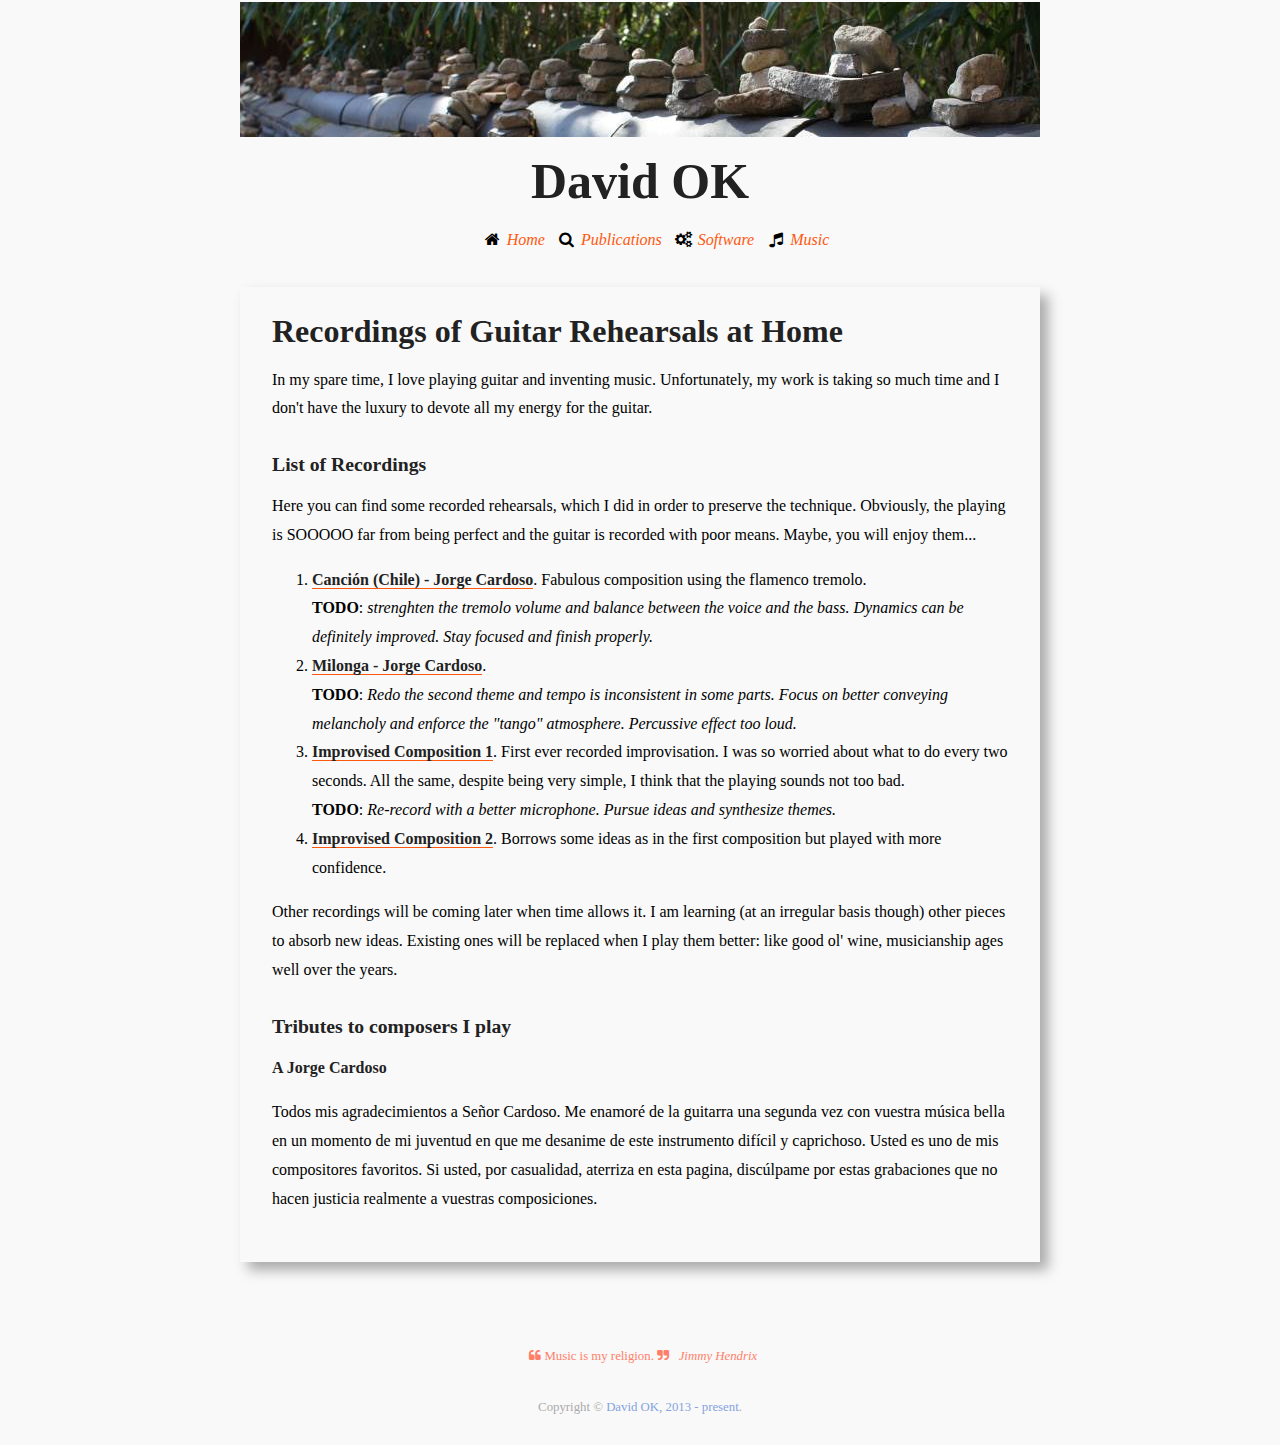
==== music.html @ e2bb1173 "Uploaded files" ====
<!DOCTYPE html>
<html>
  <head>
    <meta charset="utf-8" />
    <!--[if lt IE 9]>
        <script src="http://html5shiv.googlecode.com/svn/trunk/html5.js">
        </script>
    <![endif]-->
    <meta name="viewport" content="width=device-width, target-densitydpi=device-dpi" />
    <link rel="stylesheet" href="assets/css/style.css" />
    <link rel="stylesheet" href="assets/css/font-awesome.css" />
    <title>David Ok</title>
  </head>
    
  <body>
    <!-- ============================= HEADER ========================== -->
    <header>
      <h1>David OK</h1>
      <nav>
        <ul class="nav-list">
          <li><i class="icon-home"></i> <a href="index.html">Home</a></li>
          <li><i class="icon-search"></i> <a href="publications.html">Publications</a></li>
          <li><i class="icon-cogs"></i> <a href="software.html">Software</a></li>
          <li><i class="icon-music"></i> <a href="music.html">Music</a></li>
        </ul>
      </nav>
    </header>

      
      
    <section id="music">
      <article>
        <h2>Recordings of Guitar Rehearsals at Home</h2>

        <p>In my spare time, I love playing guitar and inventing music. Unfortunately, my work is taking so much time and I don't have the luxury to devote all my energy for the guitar.</p>

        
        
        <h3>List of Recordings</h3>
        <p>Here you can find some recorded rehearsals, which I did in order to preserve the technique. Obviously, the playing is SOOOOO far from being perfect and the guitar is recorded with poor means. Maybe, you will enjoy them...</p>
        
        <ol>
            <li><a href="https://dl.dropbox.com/u/80774144/music/rehearsal/cancion-chile-jorge-cardoso.mp3">Canción (Chile) - Jorge Cardoso</a>. Fabulous composition using the flamenco tremolo.<br/>
            <b>TODO</b>: <i>strenghten the tremolo volume and balance between the voice and the bass. Dynamics can be definitely improved. Stay focused and finish properly.</i></li>
            <li>
                <a href="https://dl.dropbox.com/u/80774144/music/rehearsal/milonga-jorge-cardoso.mp3">Milonga - Jorge Cardoso</a>.<br/> 
                <b>TODO</b>: <i>Redo the second theme and tempo is inconsistent in some parts. Focus on better conveying melancholy and enforce the "tango" atmosphere. Percussive effect too loud.</i>
            </li>
            <li>
                <a href="https://dl.dropbox.com/u/80774144/music/compo-impro/impro1.mp3">Improvised Composition 1</a>. First ever recorded improvisation. I was so worried about what to do every two seconds. All the same, despite being very simple, I think that the playing sounds not too bad.<br/>
                <b>TODO</b>: <em>Re-record with a better microphone. Pursue ideas and synthesize themes.</em></li>
            </li>
            <li>
                <a href="https://dl.dropbox.com/u/80774144/music/compo-impro/impro2.mp3">Improvised Composition 2</a>. Borrows some ideas as in the first composition but played with more confidence.
            </li>
        </ol>
        <p>Other recordings will be coming later when time allows it. I am learning (at an irregular basis though) other pieces to absorb new ideas. Existing ones will be replaced when I play them better: like good ol' wine, musicianship ages well over the years.</p>
        
        
        <h3>Tributes to composers I play</h3>
        <h4>A Jorge Cardoso</h4>
        <p>Todos mis agradecimientos a Señor Cardoso. Me enamoré de la guitarra una segunda vez con vuestra música bella en un momento de mi juventud en que me desanime de este instrumento difícil y caprichoso. Usted es uno de mis compositores favoritos. Si usted, por casualidad, aterriza en esta pagina, discúlpame por estas grabaciones que no hacen justicia realmente a vuestras composiciones.</p>
      </article>
        
       
    </section>
      
      
      
      
    <!-- ============================= FOOTER ========================== -->
    <footer>
      <p class="quote">
          <i class="icon-quote-left"></i> Music is my religion. <i class="icon-quote-right"></i>
          <i class="quoted-author">Jimmy Hendrix</i>
      </p>   
      <a href="">Copyright &copy; <span>David OK, 2013 - present</span>.</a>
    </footer>


    <!-- =============== Javascript code for smooth scrolling ========== -->
    <script type="text/javascript" src="assets/js/jquery.min.js"></script>
    <script type="text/javascript">
    $('a[href^="#"]').click
    (
        function()
        {
            var link_name = $(this).attr("href");
            $('html, body').animate
            (
                { scrollTop: $(link_name).offset().top },
                'fast'
            );
        return false;
    });
    </script>
    <script>
    $('footer').click(
        function() {
            $('body, html').animate(
                { scrollTop: 0 },
                'fast'
            );
            return false;
        }
    );
    </script>
  </body>
</html>
---- assets/css/style.css ----
@import 'normalize.css';

/* General style options */
body {
    /* font */
    background: #f9f9f9;
    font: /*18px/27px*/ 16px/1.8 Georgia, "Times New Roman", Times, serif;
    font-size: 1em;
}

/* Headers */
h1, h2, h3, h4, h5, h6 {
    line-height: normal;
    color: #222;
}
h1, h2 { font-weight: 600; }
h1, h2, h3 { margin: 30px 0 8px; }
h1:first-child, h2:first-child, h3:first-child { margin-top: 8px; }
h1 { font-size: 2.4em; margin-bottom:10px; }
h2 { font-size: 2em }
h3 { font-size: 123.1% }

/* Paragraph */
p { text-align: left; }

/* URL */
a { color: #222; border-bottom:1px solid #fe580f; text-decoration:none; }
a:hover { color: #fe580f; }
a:link, a:visited {
  -moz-transition: all 0.6s;
  -webkit-transition: all 0.6s;
  transition: all 0.6s;
}

/* Bold fonts */
strong, b {
  -webkit-font-smoothing: antialiased;
  text-rendering: optimizelegibility;
}

/* Block quote */
blockquote { 
    padding-left: 10px;
    margin-left: 0;
    border-left: 4px solid #999;
}

table th, table td { border:1px solid #999; padding:6px 12px }
table th { text-align:left;background:#eee }
table tr:nth-child(2n) { background:#fafafa }

ul ul,ol ul,ul ol,ol ol { margin-top:.2em; margin-bottom:.5em }

/* Header section */
header {
    /* position */
    margin-top: -0.4em;
    text-align: center;
    /* special options for sliding body text. */
    z-index: 1;
}

header h1 {
    /* Background image */
    background: url('../../banner.jpg') no-repeat top;
    /* Positioning */
    margin: auto;
    min-width: 400px;
    padding-top: 3em;
    /* Fonts */
    font-size: 50px;
    font-weight: 700;
    line-height: 1.17em;
    color: #222;
}

nav {
    margin: auto;
    min-width: 400px;
    max-width: 650px;
    display: block;
}
nav ul { list-style-type: none; }
nav li { display: inline-block; margin-right: 0.5em; }
nav a { font-style: italic; color: #fe580f; border: none; }
nav a:hover { color: #222; }

/* Main text section */
section {
    /* position */
    margin: auto;
    padding: 2em;
    padding-top: 1em;
    /* dimensions */
    min-width: 400px;
    max-width: 800px;
}

article {
    /* fancy layout */
    box-shadow: 8px 8px 12px #aaa;
    /*-webkit-border-radius: 10px;
    -moz-border-radius: 10px;
    border-radius: 10px;*/
    padding: 2em;
    padding-top: 1.1em;
    margin: auto;
    margin-bottom: 2em;
}

#email {
    position: relative;
    top: 6px;
}

/* Footer section */
footer {
    /* position */
    margin: 0.5em auto;
    padding: 3em;
    padding-top: 0;
    padding-bottom: 0;
    /* dimensions */
    width: 70%;
    min-width: 400px;
    /* font */
    font-size: 0.8em;
    text-align: center;
}

footer a {
    color:#aaa;
    padding:15px 0 20px;
    display:block;
    border: none;
}

footer a span { color: #85a3e0; }
footer a:hover { color: #222; border:0; }
footer a:hover span { color: #fe580f; color:#36c; }
footer a:link span, footer a:visited span {
  -moz-transition: all 0.6s;
  -webkit-transition: all 0.6s;
  transition: all 0.6s;
}

#publications a { font-weight: bold; }
#music a { font-weight: bold; }
#portrait {
    margin-top: 0.8em;
    margin-left: 1em;
    height: 9em;
    float: right;
    box-shadow: 8px 8px 12px #aaa;
    /*-webkit-border-radius: 10px;
    -moz-border-radius: 10px;
    border-radius: 10px;*/
}

/* Quote section */
.quote {
    text-align: center;
    width: 80%;
    max-width: 500px;
    margin: auto;
    padding: 1em;
    color: rgb(255,127,105);
}

.quoted-author {
    position: relative;
    left: 0.5em;
}


@media all and (max-width: 600px) {
    header h1 { text-align: left; padding-left: 75px; }
    nav li {
        display: block;
        text-align: left;
        padding-left: 50px;
    }
}
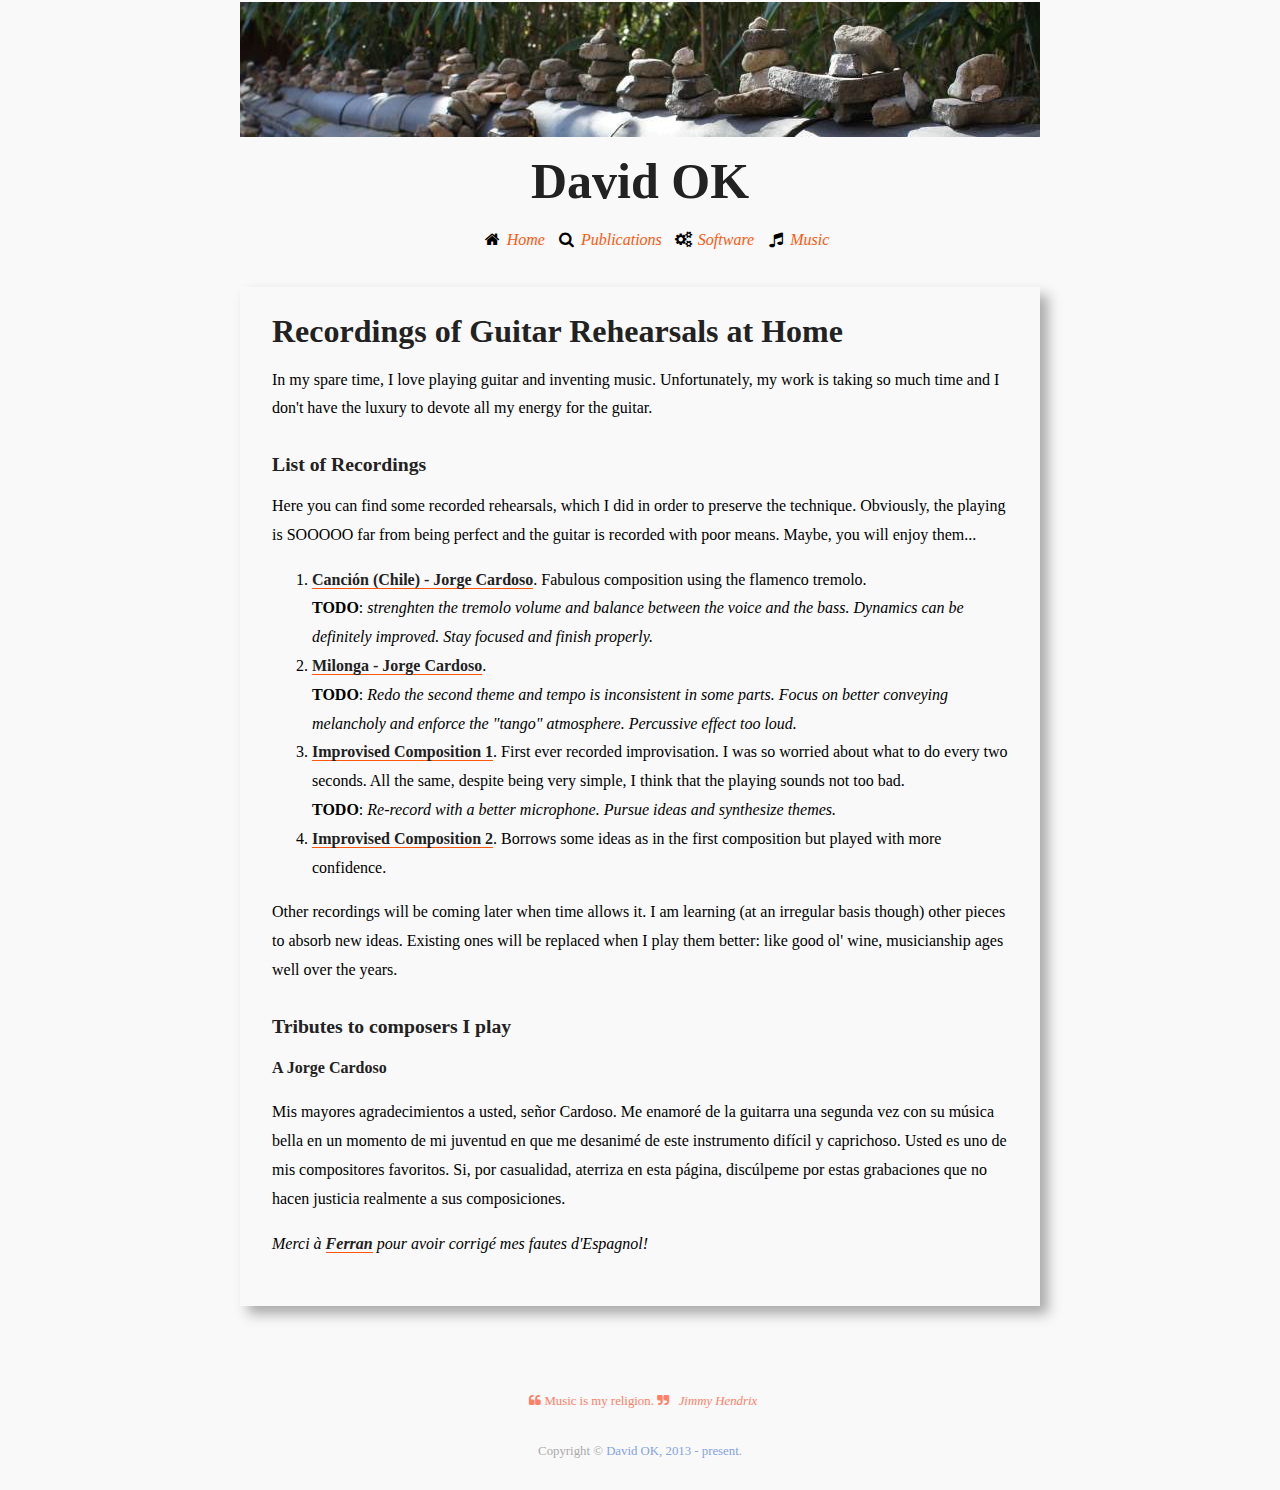
==== commit 4b013d52: "Minor update" ====
--- a/music.html
+++ b/music.html
@@ -59,7 +59,8 @@
         
         <h3>Tributes to composers I play</h3>
         <h4>A Jorge Cardoso</h4>
-        <p>Todos mis agradecimientos a Señor Cardoso. Me enamoré de la guitarra una segunda vez con vuestra música bella en un momento de mi juventud en que me desanime de este instrumento difícil y caprichoso. Usted es uno de mis compositores favoritos. Si usted, por casualidad, aterriza en esta pagina, discúlpame por estas grabaciones que no hacen justicia realmente a vuestras composiciones.</p>
+        <p>Mis mayores agradecimientos a usted, señor Cardoso. Me enamoré de la guitarra una segunda vez con su música bella en un momento de mi juventud en que me desanimé de este instrumento difícil y caprichoso. Usted es uno de mis compositores favoritos. Si, por casualidad, aterriza en esta página, discúlpeme por estas grabaciones que no hacen justicia realmente a sus composiciones.</p>
+        <p><i>Merci à <a href="http://atlas.mat.ub.es/personals/fespuny/">Ferran</a> pour avoir corrigé mes fautes d'Espagnol!</i></p>
       </article>
         
        
